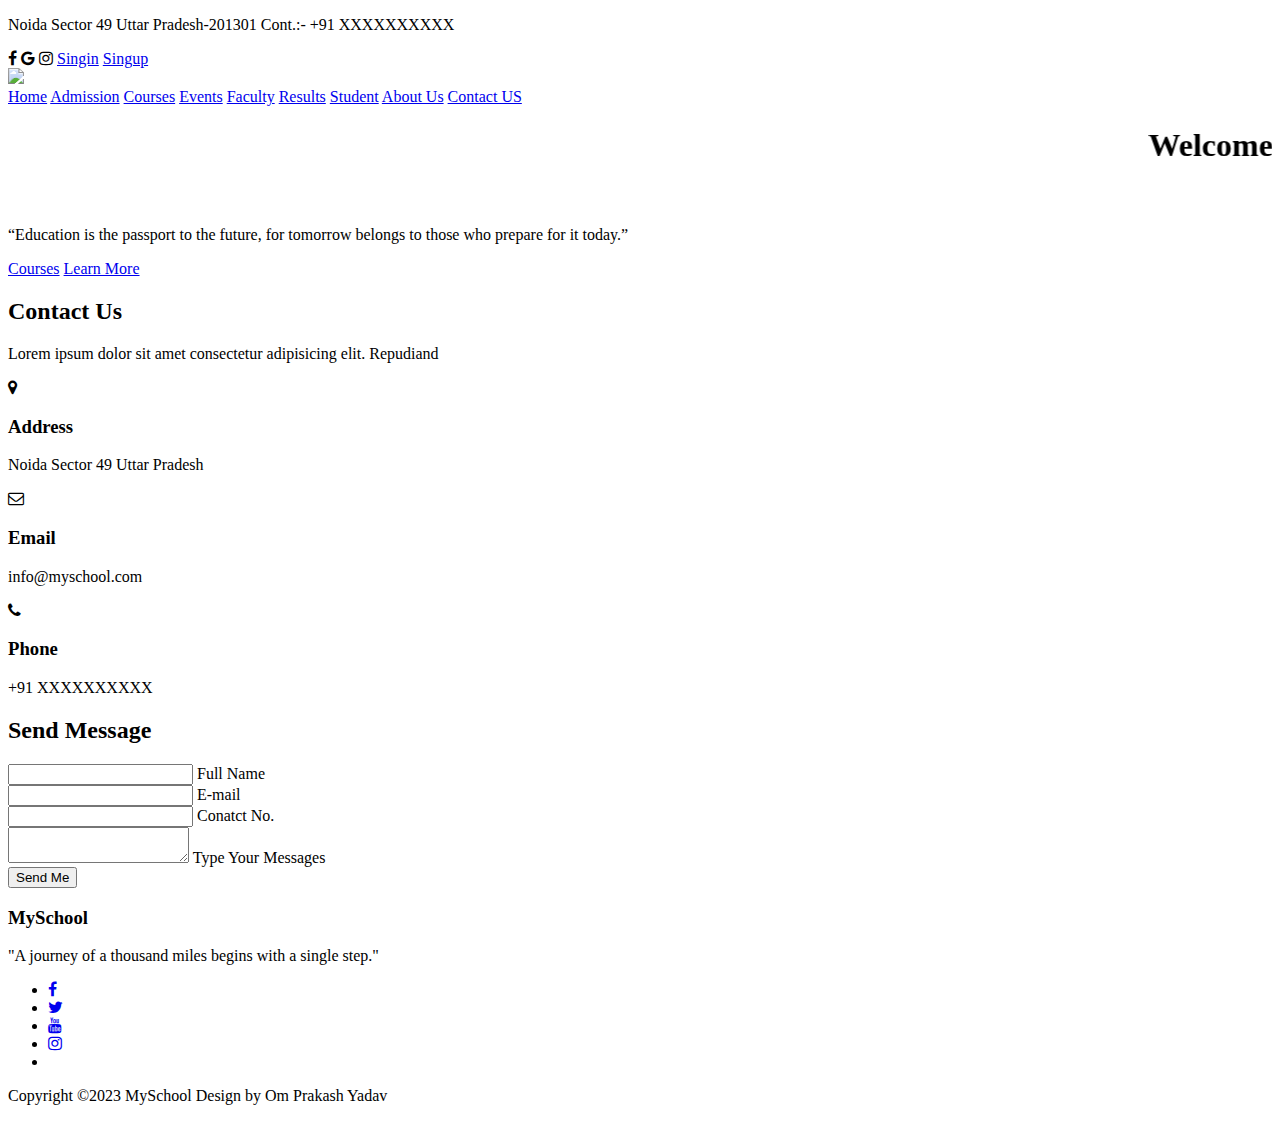
==== index.html @ e78fd3a9 "Update and rename myschool.html to index.html" ====
<!DOCTYPE html>
<html lang="en">
<head>
    <meta charset="UTF-8">
    <meta name="viewport" content="width=device-width, initial-scale=1.0">
    <title>MySchool</title>
    <link rel="stylesheet" type="text/css" href="css/myschool.css">

    <alink rel="stylesheet" href="https://cdn.jsdelivr.net/npm/@fortawesome/fontawesome-free@6.2.1/css/fontawesome.min.css" 
    integrity="sha384-QYIZto+st3yW+o8+5OHfT6S482Zsvz2WfOzpFSXMF9zqeLcFV0/wlZpMtyFcZALm" crossorigin="anonymous">
   <link rel="stylesheet" href="https://cdnjs.cloudflare.com/ajax/libs/font-awesome/4.7.0/css/font-awesome.min.css">
</head>
<body>
    <header>
        <nav class="nav1">
            <div>
                <p>Noida Sector 49 Uttar Pradesh-201301  Cont.:- +91 XXXXXXXXXX</p>
            </div>

            <div>
                <i class="fa fa-facebook"></i>
                <i class="fa fa-google"></i>
                <i class="fa fa-instagram"></i>
                <a href="#">Singin</a>
                <a href="#">Singup</a>
            </div>
        </nav>

        <nav class="nav2">
            <div>
                <img src="images/school logo.png">
            </div>

            <div class="menu">
                <a href="#">Home</a>
                <a href="#">Admission</a>
                <a href="#">Courses</a>
                <a href="#">Events</a>
                <a href="#">Faculty</a>
                <a href="#">Results</a>
                <a href="#">Student</a>
                <a href="#">About Us</a>
                <a href="#">Contact US</a>
                                            
            </div>
        </nav>

        <div class="h-text">
            <marquee width="100%" height="100px" behavior="scroll" direction="left" 
            scrollamount="15"> <h1>Welcome to My school </h1> </marquee>
            <p>“Education is the passport to the future, for tomorrow belongs to those who prepare for it today.”</p>
            <a href="#">Courses</a>
            <a href="#">Learn More</a>
        
        </div>
    </header>

    <section class="contact">
        <div class="content">
            <h2>Contact Us</h2>
            <p>Lorem ipsum dolor sit amet consectetur adipisicing elit. Repudiand</p>
        </div>
        <div class="container">
            <div class="contactinfo">
                <div class="box">
                    <div class="icon"><i class="fa fa-map-marker" aria-hidden="true"></i></div>
                    <div class="text">
                        <h3>Address</h3>
                        <p>Noida Sector 49 Uttar Pradesh</p>
                    </div>
                </div>
                <div class="box">
                    <div class="icon"><i class="fa fa-envelope-o" aria-hidden="true"></i></div>
                    <div class="text">
                        <h3>Email</h3>
                        <p>info@myschool.com</p>
                    </div>
                </div>
                <div class="box">
                    <div class="icon"><i class="fa fa-phone" aria-hidden="true"></i></div>
                    <div class="text">
                        <h3>Phone</h3>
                        <p>+91 XXXXXXXXXX</p>
                    </div>
                </div>
            </div>
            <div class="contactform">
                <form>
                    <h2>Send Message</h2>
                    <div class="inputbox">
                        <input type="text" name="" required="required">
                        <span>Full Name</span>
                    </div>
                    <div class="inputbox">
                        <input type="text" name="" required="required">
                        <span>E-mail</span>
                    </div>
                    <div class="inputbox">
                        <input type="text" name="" required="required">
                        <span>Conatct No.</span>
                    </div>
                    <div class="inputbox">
                        <textarea required="required"></textarea>
                        <span>Type Your Messages</span>
                    </div>
                    <div class="inputbox">
                        <input type="submit" required="required" value="Send Me">
                    </div>
                </form>
            </div>
        </div>

    </section>
    <footer>
        <div class="footer-content">
            <h3> MySchool  </h3>
            <p>"A journey of a thousand miles begins with a single step."</p>
            <ul class="socials">
                <li><a href="#"><i  class="fa fa-facebook"></i></a></li></li>
                <li><a href="#"><i  class="fa fa-twitter"></i></a></li></li>
                <li><a href="#"><i  class="fa fa-youtube"></i></a></li></li>
                <li><a href="#"><i  class="fa fa-instagram"></i></a></li></li>
                <li><a href="#"><i  class="fa fa-linkdin-square"></i></a></li></li>
                
            </ul>
        </div>
    <div class="footer-bottom">
        <p>Copyright &copy;2023 MySchool Design by <span>Om Prakash Yadav</span></p>
    </div>
   </footer>


    
</body>
</html>
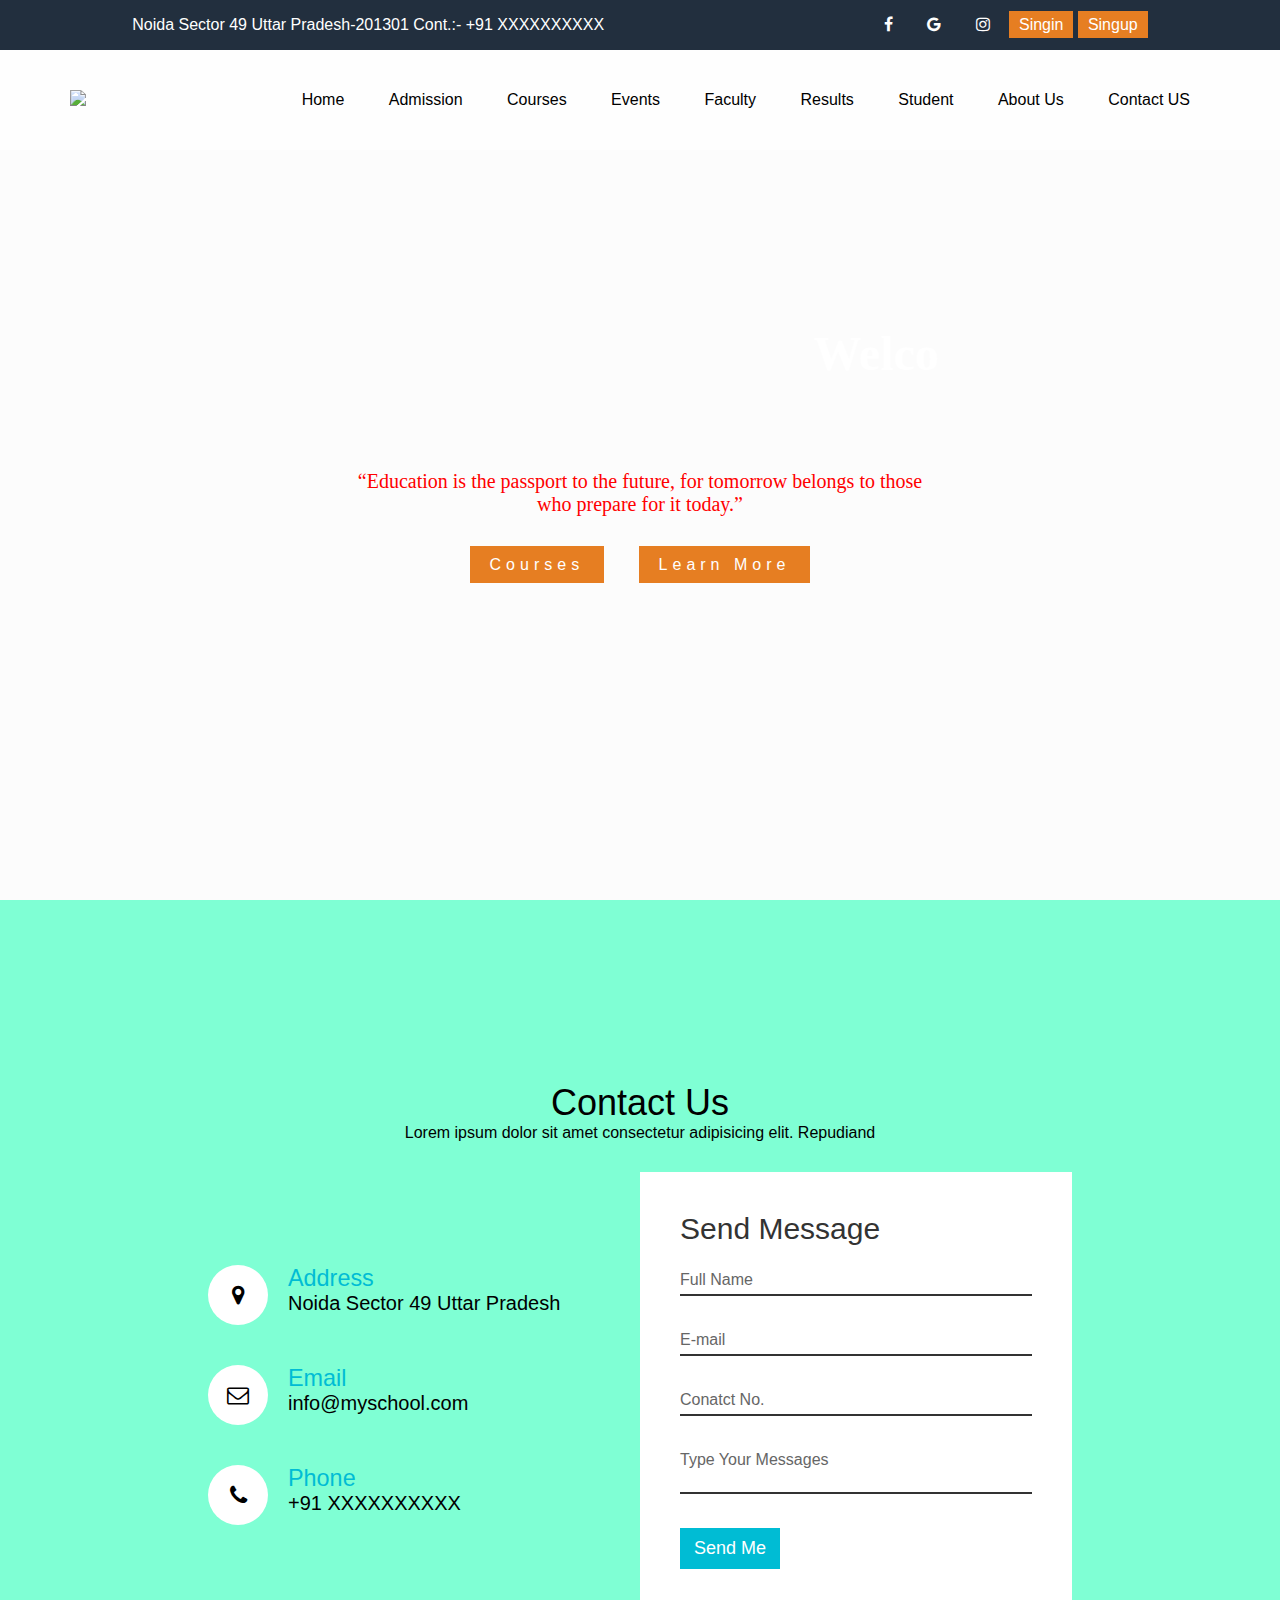
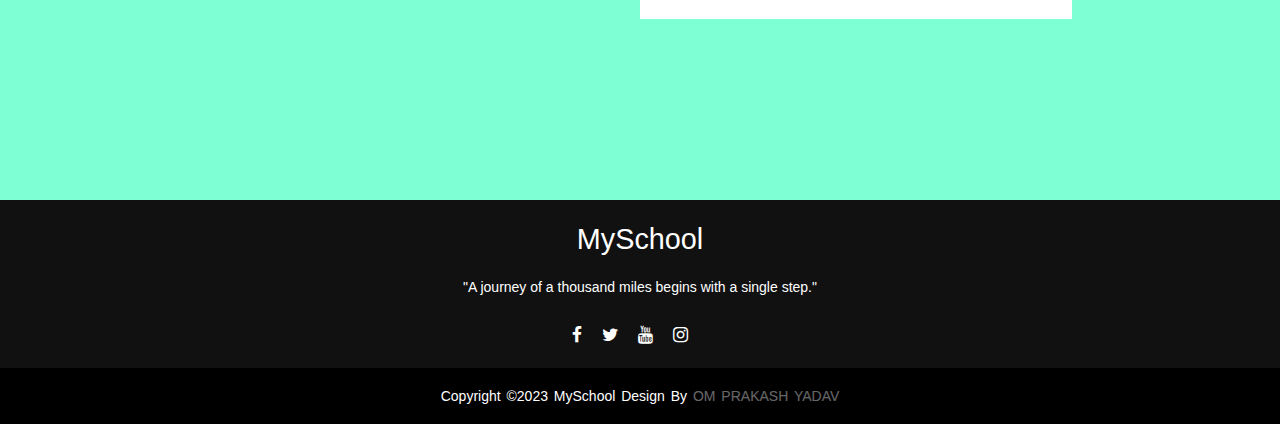
==== commit 3c1bb674: "Update index.html" ====
--- a/index.html
+++ b/index.html
@@ -4,7 +4,7 @@
     <meta charset="UTF-8">
     <meta name="viewport" content="width=device-width, initial-scale=1.0">
     <title>MySchool</title>
-    <link rel="stylesheet" type="text/css" href="css/myschool.css">
+    <link rel="stylesheet" type="text/css" href="myschool.css">
 
     <alink rel="stylesheet" href="https://cdn.jsdelivr.net/npm/@fortawesome/fontawesome-free@6.2.1/css/fontawesome.min.css" 
     integrity="sha384-QYIZto+st3yW+o8+5OHfT6S482Zsvz2WfOzpFSXMF9zqeLcFV0/wlZpMtyFcZALm" crossorigin="anonymous">
--- a/myschool.css
+++ b/myschool.css
@@ -0,0 +1,324 @@
+*{
+    padding: 0;margin: 0;box-sizing: border-box; font-family: sans-serif;
+}
+
+.nav1{
+    width: 100%;
+    height: 50px;
+    color: white;
+    background: #222f3e;
+    display: flex;
+    justify-content: space-around;
+    align-items: center;
+}
+.nav1 i{
+    margin: 0 15px;
+}
+.nav1 a{
+    text-decoration: none;
+    color: white;
+    padding: 5px 10px;
+    background: #e67e22;
+
+}
+
+.nav2 {
+    width: 100%;
+    height: 100px;
+    background:white;
+    background-color: rgba(255,255,255,0.5);
+    color: black;
+    display: flex;
+    justify-content: space-between;
+    align-items: center;
+    padding: 0 70px;
+}
+
+.menu a{
+    text-decoration: none;
+    color: black;
+    padding: 10px 20px;
+    
+        
+}
+
+a:hover {
+    background-color: yellow;
+}
+
+
+header{
+    width: 100%;
+    height: 100vh;
+    background:linear-gradient(rgba(0,0,0,0.7)(rgba(0,0,0,0.7)));
+    background: url('/images/school.jpg'); 
+    background-size: 100% 100%;
+    background-position: 0px 0px;
+        
+}
+
+.h-text{
+    max-width: 600px;
+    color: white;
+    position: absolute;
+    top: 50%;
+    left: 50%;
+    transform: translate(-50%,-50%);
+    text-align: center;
+}
+.h-text h1{
+    font-size: 3em;
+    font-family: 'Dancing Script', cursive;
+}
+
+.h-text p{
+    color: red;
+    font-family: 'Dancing Script', cursive;
+}
+
+.h-text p{
+    font-size: 20px;
+    margin: 40px 0;
+}
+
+.h-text a{
+    text-decoration: none;
+    color: white;
+    background: #e67e22;
+    padding: 10px 20px;
+    margin: 0 15px;
+    letter-spacing: 5px;
+}
+
+/* CSS OF CONTACT US FORM*/
+*{ 
+    margin: 0;
+    padding: 0;
+    box-sizing: border-box;
+    font-family: sans-serif;
+}
+.contact {
+   position: relative;
+   min-height: 100vh;
+   padding: 50px 100px;
+   display: flex;
+   justify-content: center;
+   align-items: center;
+   flex-direction: column;
+    background-color: aquamarine;
+    background-size: cover;
+}
+
+   .contact .content {
+    max-width: 800px;
+    text-align: center;
+   }
+   .contact .content h2{
+    font-size: 36px;
+    font-weight: 500;
+    color:black;
+   }
+   
+   .contact .content p{
+    font-weight: 300;
+    color:black;
+   }
+   .container 
+   {
+    width: 100%;
+    display: flex;
+    justify-content: center;
+    align-items: center;
+    margin-top: 30px;
+   }
+   .container .contactinfo {
+    width: 40%;
+    display: flex;
+    flex-direction: column;
+
+    }
+
+   .container .contactinfo .box {
+    position: relative;
+    padding: 20px 0;
+    display: flex;
+   }
+
+   .container .contactinfo .box .icon {
+    min-width: 60px;
+    height:60px;
+    background: #fff;
+    display: flex;
+    justify-content: center;
+    align-items: center;
+    border-radius: 50%;
+    font-size: 22px;
+     }
+     .container .contactinfo .box .text {
+
+        display: flex;
+        margin-left: 20px;
+        font-size: 20px;
+        color:black;
+        flex-direction: column;
+        font-weight: 300;
+    }
+    .container .contactinfo .box .text h3 {
+        font-weight: 500;
+        color: #00bcd4;
+    }
+
+    .contactform {
+        width: 40%;
+        padding: 40px;
+        background: #fff;
+
+    }
+    .contactform h2 {
+        font-size: 30px;
+        color: #333;
+        font-weight: 500;
+    }
+    .contactform .inputbox {
+        position: relative;
+        width: 100%;
+        margin-top: 10px;
+        
+    }
+    .contactform .inputbox input,.contactform .inputbox textarea {
+        width: 100%;
+        padding: 5px 0;
+        font-size: 16px;
+        margin: 10px 0;
+        border: none;
+        border-bottom: 2px solid #333;
+        outline: none;
+        resize: none;
+    }
+    .contactform .inputbox span {
+        position: absolute;
+        left: 0;
+        padding: 5px 0;
+        font-size: 16px;
+        margin: 10px 0;
+        pointer-events: none;
+        transition: 0.5s;
+        color: #666;
+        }
+        .contactform .inputbox input:focus ~ span,
+        .contactform .inputbox input:valid ~ span,
+        .contactform .inputbox textarea:focus ~ span,
+        .contactform .inputbox textarea:valid ~ span{
+            color: #e91e63;
+            font-size: 12px;
+            transform: translateY(-20px);
+        }
+        .contactform .inputbox input[type="submit"]
+        {
+            width: 100px;
+            background: #00bcd4;
+            color: #fff;
+            border: none;
+            cursor: pointer;
+            padding: 10px;
+            font-size: 18px;
+            
+         }
+         @media (max-width:991px)
+         {
+            .contact{
+                padding: 50px;
+            }
+            .container {
+                flex-direction: column;
+              }
+              .container .contactinfo{
+                margin-bottom: 40px;
+                }
+                .container .contactinfo,
+                .contactform{
+                    width: 100%;
+               }
+         }
+
+
+       /* FOOTER-CSS */
+       *{
+        margin: 0;
+        padding: 0;
+        box-sizing: border-box;
+              }
+
+    body{
+        background: #fcfcfc;
+
+    }
+    footer{
+        background: #111;
+        height: auto;
+        width: 100vw;
+        font-family: "open sans";
+        padding-top: 40px;
+        color: #fff;
+            }
+
+    .footer-content {
+        display: flex;
+        align-items: center;
+        justify-content: center;
+        flex-direction: column;
+        text-align: center;
+        margin: -25px -20px;     
+          }
+    .footer-content h3{
+        font-size: 1.8rem;
+        font-weight: 400;
+        text-transform: capitalize;
+        line-height: 3rem;
+                }
+    .footer-content p{
+        max-width: 500px;
+        margin: 10px auto;
+        line-height: 28px;
+        font-size: 14px;
+            }
+    .socials{
+        list-style: none;
+        display: flex;
+        align-items: center;
+        justify-content: center;
+        margin: 1rem 0 3rem 0;
+        
+            }
+    .socials li{
+        margin: 0 10px;
+            }
+    .socials a{
+        text-decoration: none;
+        color: #fff;
+            }
+    .socials a i{
+        font-size: 1.1rem;
+        transition: color .4s ease ;
+    }
+    /* .socials a:hover i{
+        color: aqua;
+
+    } */
+
+    .footer-bottom {
+        background: #000;
+        width: 100vw;
+        padding: 20px 0;
+        text-align: center;
+    }
+    .footer-bottom p{
+        font-size: 14px;
+        word-spacing: 2px;
+        text-transform: capitalize;
+    }
+    .footer-bottom span{
+        text-transform: uppercase;
+        opacity: .4;
+        font-weight: 200;
+    }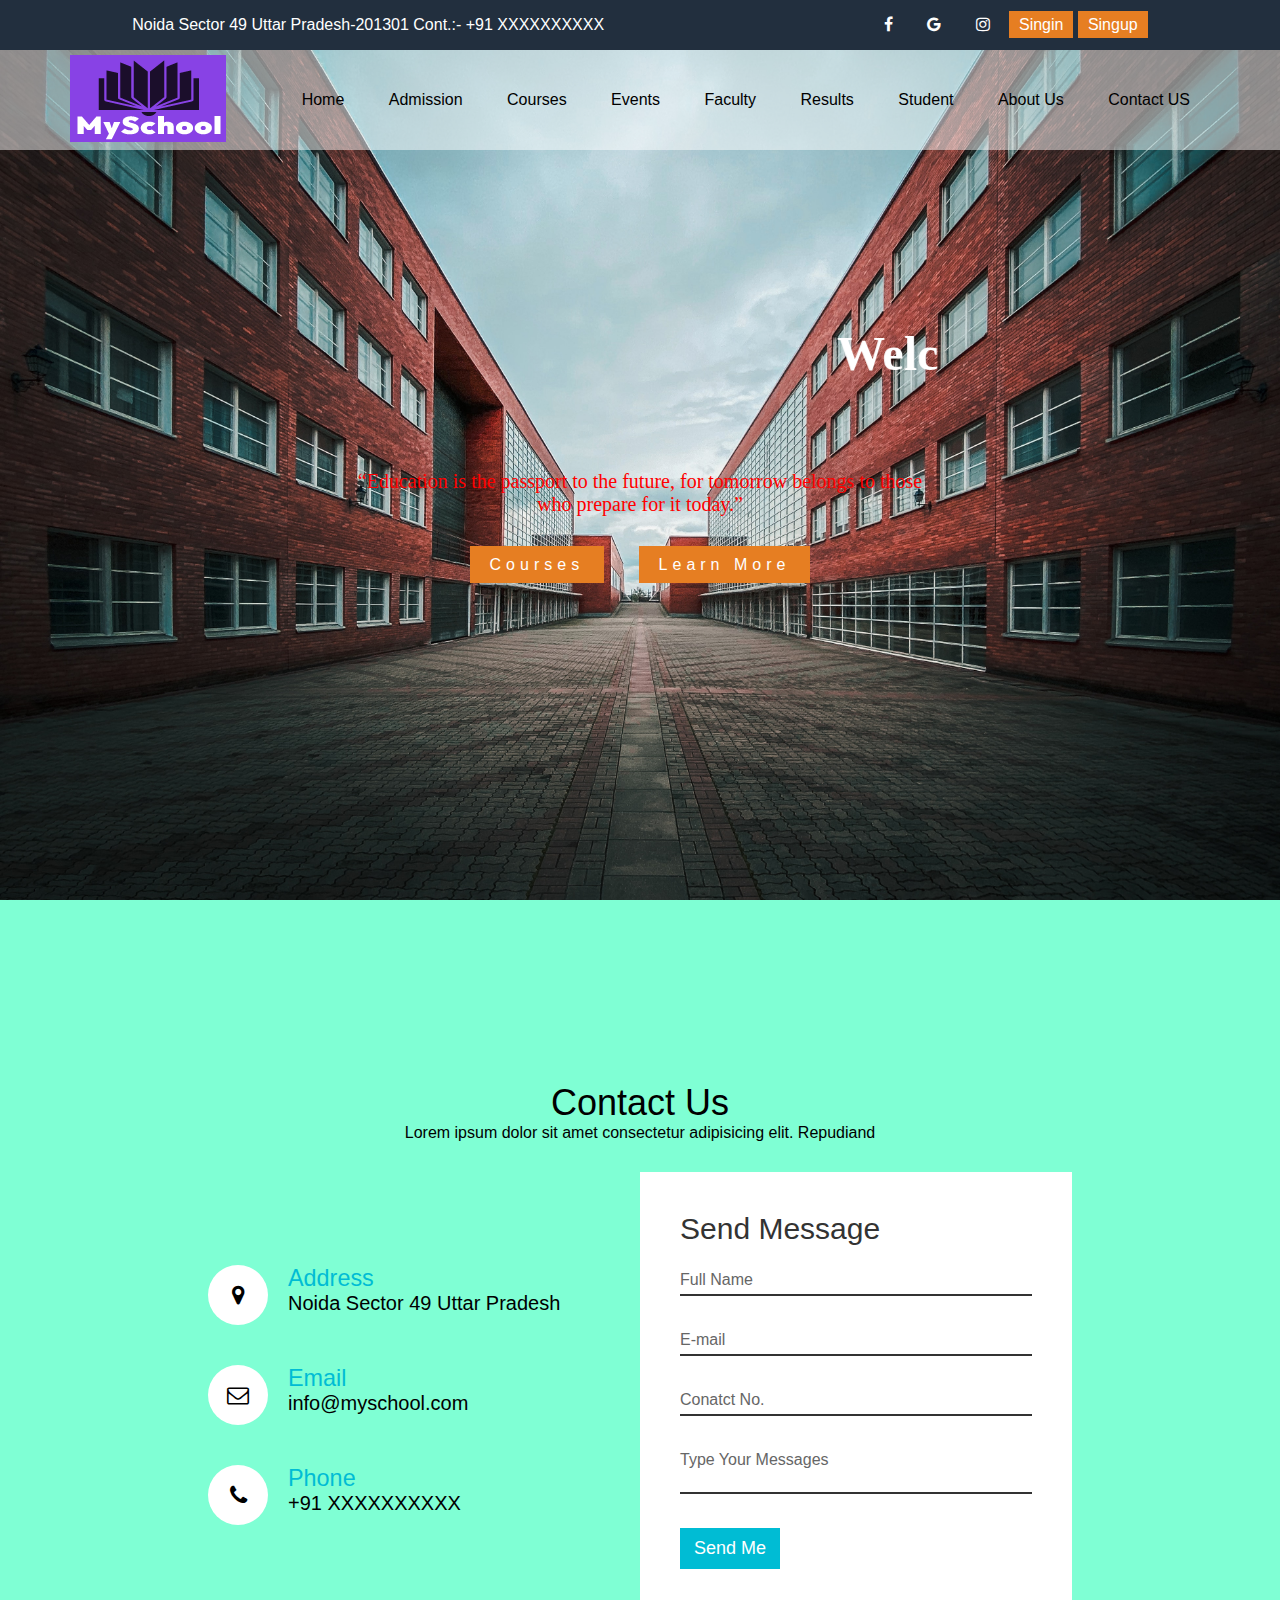
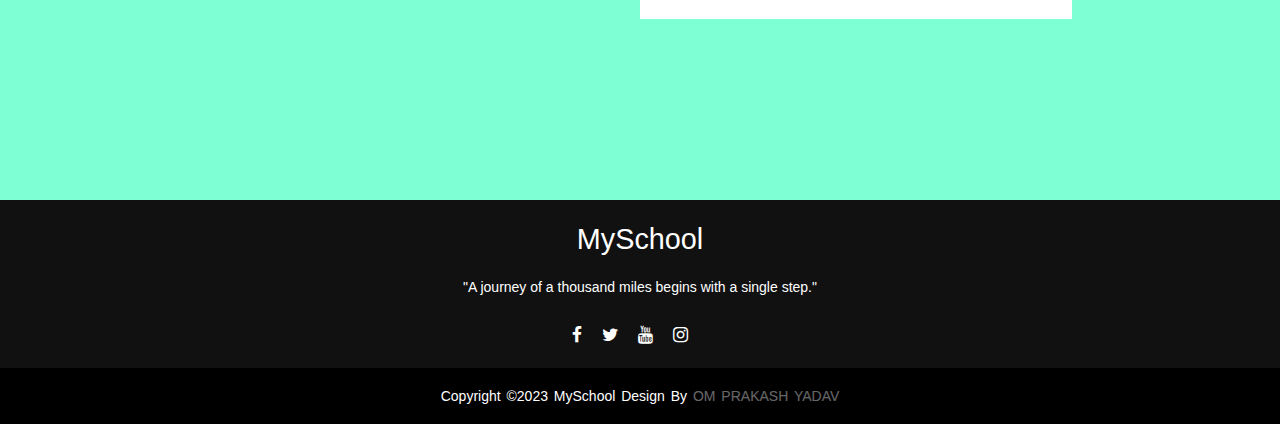
==== commit 02fe0d27: "Update index.html" ====
--- a/index.html
+++ b/index.html
@@ -28,7 +28,7 @@
 
         <nav class="nav2">
             <div>
-                <img src="images/school logo.png">
+                <img src="school logo.png">
             </div>
 
             <div class="menu">
--- a/myschool.css
+++ b/myschool.css
@@ -51,7 +51,7 @@
     width: 100%;
     height: 100vh;
     background:linear-gradient(rgba(0,0,0,0.7)(rgba(0,0,0,0.7)));
-    background: url('/images/school.jpg'); 
+    background: url('school.jpg'); 
     background-size: 100% 100%;
     background-position: 0px 0px;
         
@@ -321,4 +321,4 @@
         text-transform: uppercase;
         opacity: .4;
         font-weight: 200;
-    }+    }
